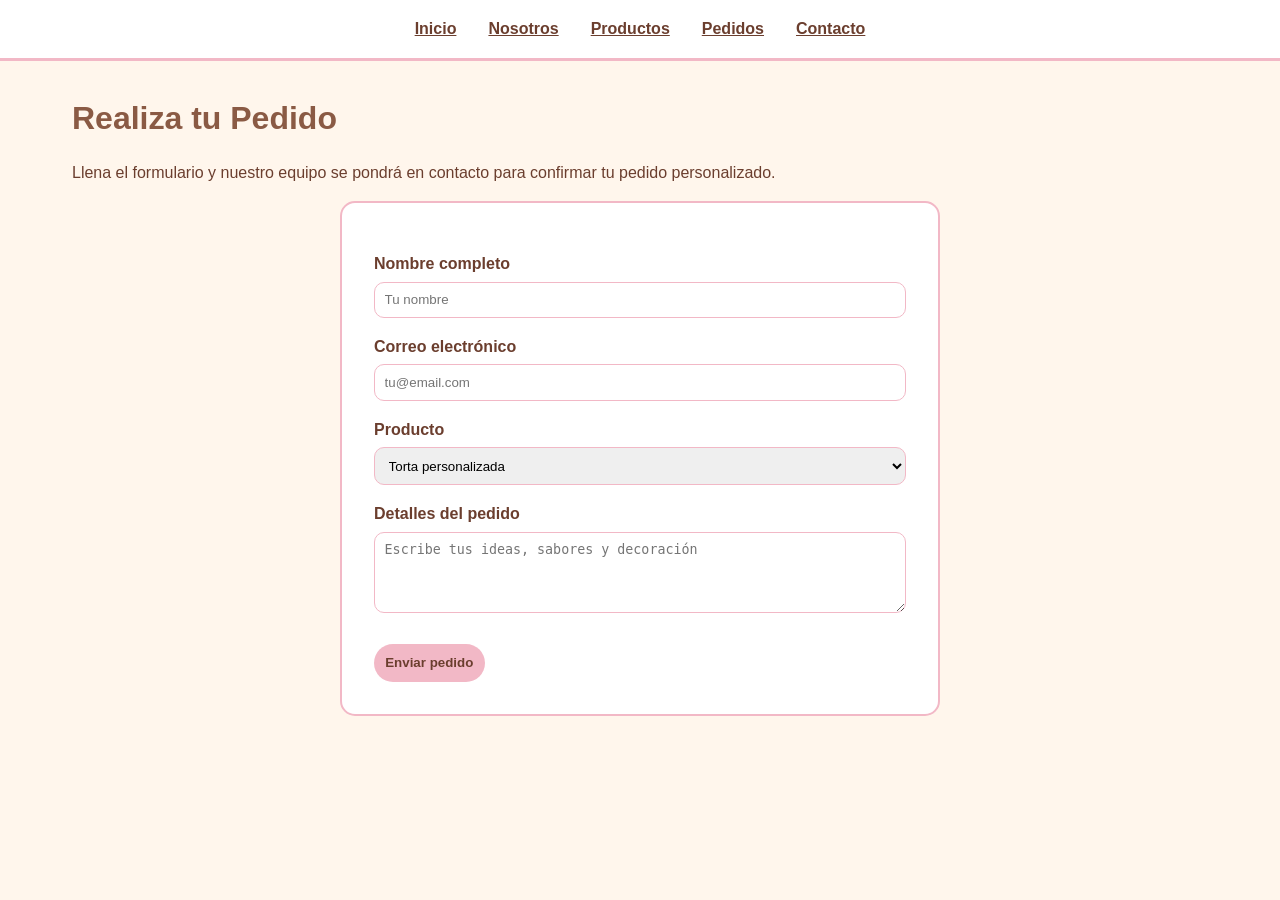
==== pedidos.html @ 61a7730a "Add files via upload" ====
<!DOCTYPE html>
<body>
    <header>
    <nav>
        <ul>
            <li><a href="index.html">Inicio</a></li>
            <li><a href="nosotros.html">Nosotros</a></li>
            <li><a href="productos.html">Productos</a></li>
            <li><a href="pedidos.html">Pedidos</a></li>
            <li><a href="contacto.html">Contacto</a></li>
        </ul>
    </nav>
</header>

</body>
<main>
    <h1>Realiza tu Pedido</h1>
    <link rel="stylesheet" href="pedidos.css">
    <p>Llena el formulario y nuestro equipo se pondrá en contacto para confirmar tu pedido personalizado.</p>

    <form>
        <label>Nombre completo
            <input type="text" required placeholder="Tu nombre">
        </label>

        <label>Correo electrónico
            <input type="email" required placeholder="tu@email.com">
        </label>

        <label>Producto
            <select>
                <option>Torta personalizada</option>
                <option>Cupcakes</option>
                <option>Galletas</option>
                <option>Brownies</option>
            </select>
        </label>

        <label>Detalles del pedido
            <textarea rows="4" placeholder="Escribe tus ideas, sabores y decoración"></textarea>
        </label>

        <button class="boton-comprar">Enviar pedido</button>
    </form>
</main>
</html>
---- pedidos.css ----
:root {
    --crema: #FFF6EC;
    --rosado: #F2B8C6;
    --rosado-oscuro: #E89AAE;
    --marron: #6B3E2E;
    --marron-claro: #8A5A44;
    --blanco: #FFFFFF;
    --fuente: Arial, sans-serif;
}


* {
    margin: 0;
    padding: 0;
    box-sizing: border-box;
}

body {
    background-color: var(--crema);
    color: var(--marron);
    font-family: var(--fuente);
    line-height: 1.6;
}

main {
    max-width: 1200px;
    margin: auto;
    padding: 2rem;
}

h1, h2, h3 {
    color: var(--marron-claro);
    margin-bottom: 1rem;
}

p {
    margin-bottom: 1rem;
}


header {
    background-color: var(--blanco);
    border-bottom: 3px solid var(--rosado);
    padding: 1rem 0;
}

nav ul {
    display: flex;
    justify-content: center;
    gap: 2rem;
    list-style: none;
}

nav a {
    color: var(--marron);
    font-weight: bold;
}

nav a:hover {
    color: var(--rosado-oscuro);
}

footer {
    text-align: center;
    padding: 1.5rem;
    border-top: 3px solid var(--rosado);
    background-color: var(--blanco);
    margin-top: 2rem;
}


form {
    max-width: 600px;
    margin: auto;
    background-color: var(--blanco);
    border: 2px solid var(--rosado);
    border-radius: 15px;
    padding: 2rem;
}

label {
    font-weight: bold;
    display: block;
    margin-top: 1rem;
}

input, textarea, select {
    width: 100%;
    padding: 0.6rem;
    margin-top: 0.3rem;
    border-radius: 10px;
    border: 1px solid var(--rosado);
}

input:focus, textarea:focus {
    outline: 2px solid var(--rosado-oscuro);
}

button {
    margin-top: 1.5rem;
    background-color: var(--rosado);
    color: var(--marron);
    border: none;
    padding: 0.7rem;
    border-radius: 20px;
    font-weight: bold;
}

button:hover {
    background-color: var(--rosado-oscuro);
}

.reveal {
    opacity: 0;
    transform: translateY(50px);
    transition: all 0.8s ease;
}

.reveal.activo {
    opacity: 1;
    transform: translateY(0);
}
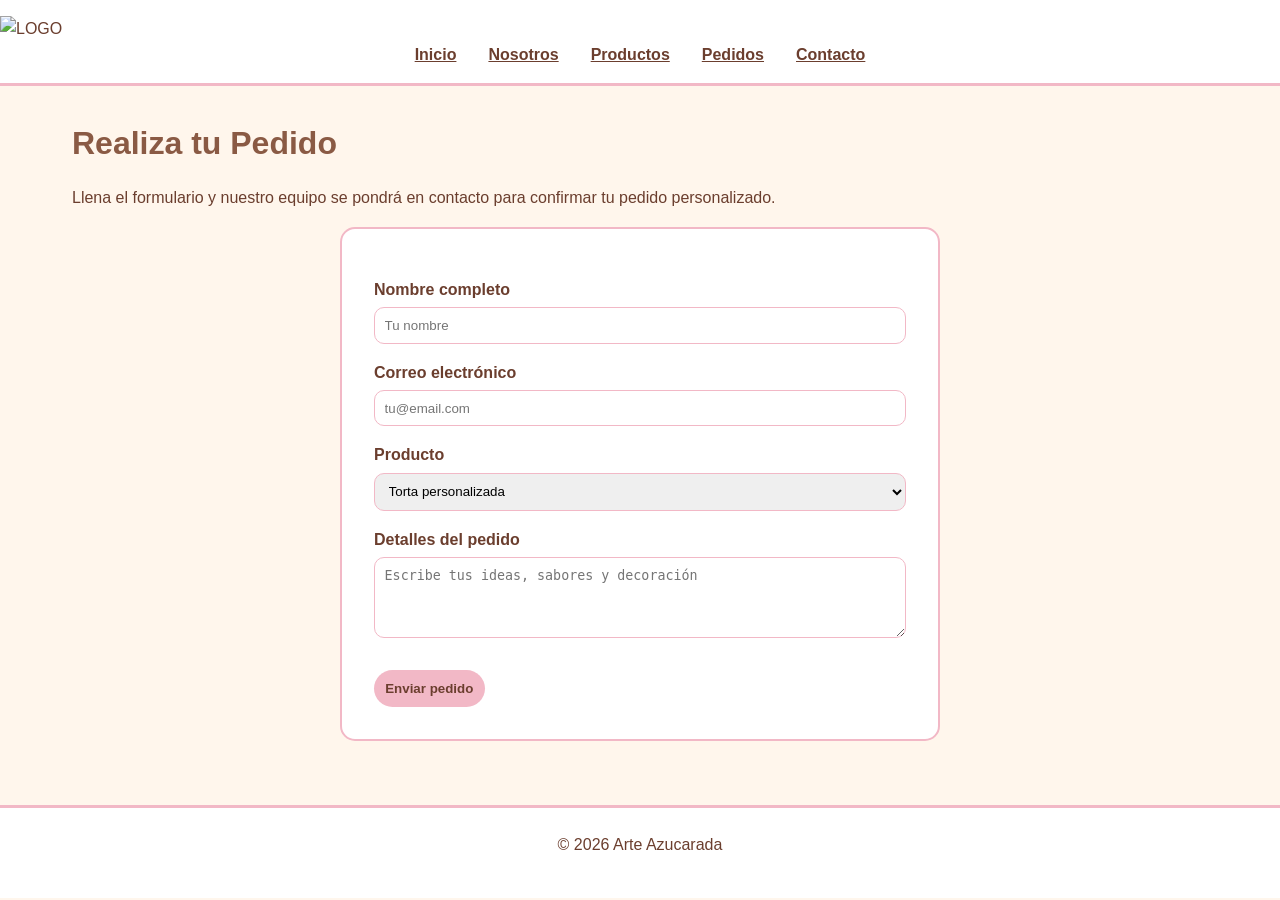
==== commit ad816bb6: "Refactor pedidos.html with header, footer, and form Added footer section and improved HTML structure" ====
--- a/pedidos.html
+++ b/pedidos.html
@@ -1,6 +1,21 @@
 <!DOCTYPE html>
+<html lang="es">
+
+<head>
+    <meta charset="UTF-8">
+    <meta name="viewport" content="width=device-width, initial-scale=1.0">
+    <title>Pedidos | Arte Azucarada</title>
+    <link rel="stylesheet" href="pedidos.css">
+</head>
+
 <body>
-    <header>
+
+<header>
+
+    <div class="logo">
+        <img src="Arte_Azucarada_logo_2.png" alt="LOGO">
+    </div>
+
     <nav>
         <ul>
             <li><a href="index.html">Inicio</a></li>
@@ -10,24 +25,39 @@
             <li><a href="contacto.html">Contacto</a></li>
         </ul>
     </nav>
+
 </header>
 
-</body>
 <main>
+
     <h1>Realiza tu Pedido</h1>
-    <link rel="stylesheet" href="pedidos.css">
-    <p>Llena el formulario y nuestro equipo se pondrá en contacto para confirmar tu pedido personalizado.</p>
+
+    <p>
+        Llena el formulario y nuestro equipo se pondrá en contacto
+        para confirmar tu pedido personalizado.
+    </p>
 
     <form>
-        <label>Nombre completo
-            <input type="text" required placeholder="Tu nombre">
+
+        <label>
+            Nombre completo
+
+            <input type="text"
+            required
+            placeholder="Tu nombre">
         </label>
 
-        <label>Correo electrónico
-            <input type="email" required placeholder="tu@email.com">
+        <label>
+            Correo electrónico
+
+            <input type="email"
+            required
+            placeholder="tu@email.com">
         </label>
 
-        <label>Producto
+        <label>
+            Producto
+
             <select>
                 <option>Torta personalizada</option>
                 <option>Cupcakes</option>
@@ -36,11 +66,32 @@
             </select>
         </label>
 
-        <label>Detalles del pedido
-            <textarea rows="4" placeholder="Escribe tus ideas, sabores y decoración"></textarea>
+        <label>
+            Detalles del pedido
+
+            <textarea rows="4"
+            placeholder="Escribe tus ideas, sabores y decoración"></textarea>
         </label>
 
-        <button class="boton-comprar">Enviar pedido</button>
+        <button class="boton-comprar">
+            Enviar pedido
+        </button>
+
     </form>
+
 </main>
-</html>+
+<footer>
+
+    <div class="footer-contenido">
+
+        <div class="footer-seccion">
+            <p>© 2026 Arte Azucarada</p>
+        </div>
+
+    </div>
+
+</footer>
+
+</body>
+</html>
